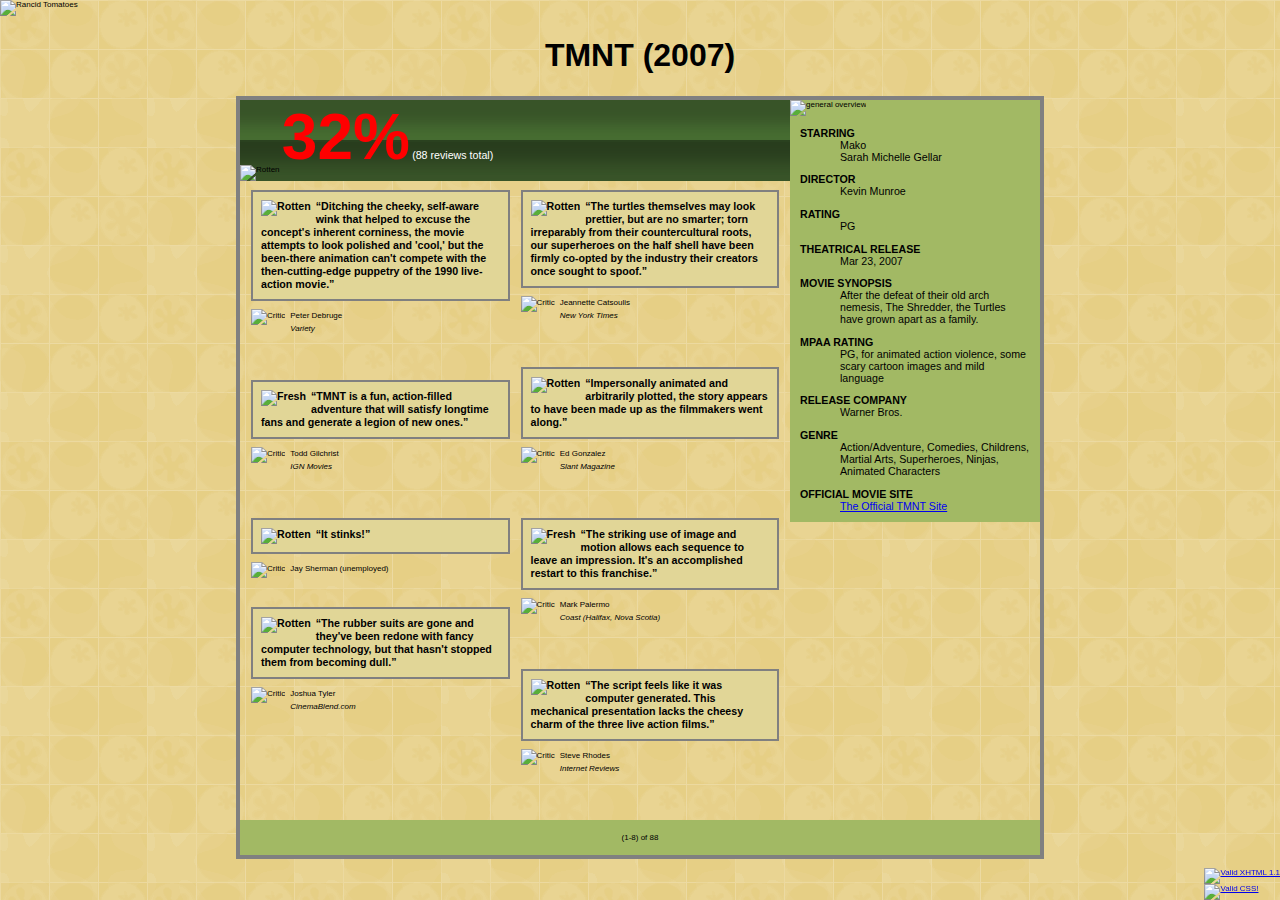
==== homework2/html/tmnt.html @ 5b2ebb82 "web2.0" ====
<!DOCTYPE html>
<html lang="en">

<head>
    <title>TMNT - Rancid Tomatoes</title>
    <meta name="Yoshi Park" content="TMNT - Rancid Tomatoes" />
    <meta name="copyright" content="TMNT - Rancid Tomatoes" />
    <meta name="description" content="TMNT - Rancid Tomatoes" />
    <meta http-equiv="Content-Type" content="text/html; charset=utf-8" />
    <link rel="stylesheet" type="text/css" href="../css/movie.css" media="screen" />
    <link href="../img/rotten.gif" type="image/gif" rel="shortcut icon" />
</head>

<body>
    <div class="banner">
        <img src="http://www.cs.washington.edu/education/courses/cse190m/09sp/homework/2/banner.png" alt="Rancid Tomatoes" title="Rancid Tomatoes" />
    </div>

    <h1>TMNT (2007)</h1>

    <div class="all">
        <div class="right_border">
            <div>
                <img src="http://www.cs.washington.edu/education/courses/cse190m/09sp/homework/2/generaloverview.png" alt="general overview" title="general overview" />
            </div>

            <div class="right_border_content">
                <dl>
                    <dt>STARRING</dt>
                    <dd>Mako <br /> Sarah Michelle Gellar</dd>

                    <dt>DIRECTOR</dt>
                    <dd>Kevin Munroe</dd>

                    <dt>RATING</dt>
                    <dd>PG</dd>

                    <dt>THEATRICAL RELEASE</dt>
                    <dd>Mar 23, 2007</dd>

                    <dt>MOVIE SYNOPSIS</dt>
                    <dd>After the defeat of their old arch nemesis, The Shredder, the Turtles have grown apart as a family.</dd>

                    <dt>MPAA RATING</dt>
                    <dd>PG, for animated action violence, some scary cartoon images and mild language</dd>

                    <dt>RELEASE COMPANY</dt>
                    <dd>Warner Bros.</dd>

                    <dt>GENRE</dt>
                    <dd>Action/Adventure, Comedies, Childrens, Martial Arts, Superheroes, Ninjas, Animated Characters</dd>

                    <dt>OFFICIAL MOVIE SITE</dt>
                    <dd><a href="http://www.tmnt.com/">The Official TMNT Site</a></dd>
                </dl>

            </div>

        </div>

        <div class="review_content">
            <div class="review_flag">
                <img src="http://www.cs.washington.edu/education/courses/cse190m/09sp/homework/2/rottenbig.png" alt="Rotten" title="Rotten" />
                <span class="percentage">32%</span>
                <span class="total_reviews">(88 reviews total)</span>
            </div>

            <div class="column">
                <div class="info">
                    <div class="info_box">
                        <p>
                            <img src="http://www.cs.washington.edu/education/courses/cse190m/09sp/homework/2/rotten.gif" alt="Rotten" title="Rotten" />
                            <q>Ditching the cheeky, self-aware wink that helped to excuse the concept's inherent corniness, the movie attempts to look polished and 'cool,' but the been-there animation can't compete with the then-cutting-edge puppetry of the 1990 live-action movie.</q>
                        </p>
                    </div>
                    <div class="info_people">
                        <p>
                            <img src="http://www.cs.washington.edu/education/courses/cse190m/09sp/homework/2/critic.gif" alt="Critic" title="Critic" /> Peter Debruge <br />
                            <span class="publisher">Variety</span>
                        </p>
                    </div>
                </div>

                <div class="info">
                    <div class="info_box">
                        <p>
                            <img src="http://www.cs.washington.edu/education/courses/cse190m/09sp/homework/2/fresh.gif" alt="Fresh" title="Fresh" />
                            <q>TMNT is a fun, action-filled adventure that will satisfy longtime fans and generate a legion of new ones.</q>
                        </p>
                    </div>
                    <div class="info_people">
                        <p>
                            <img src="http://www.cs.washington.edu/education/courses/cse190m/09sp/homework/2/critic.gif" alt="Critic" title="Critic" /> Todd Gilchrist <br />
                            <span class="publisher">IGN Movies</span>
                        </p>
                    </div>
                </div>

                <div class="info">
                    <div class="info_box">
                        <p>
                            <img src="http://www.cs.washington.edu/education/courses/cse190m/09sp/homework/2/rotten.gif" alt="Rotten" title="Rotten" />
                            <q>It stinks!</q>
                        </p>
                    </div>
                    <div class="info_people">
                        <p>
                            <img src="http://www.cs.washington.edu/education/courses/cse190m/09sp/homework/2/critic.gif" alt="Critic" title="Critic" /> Jay Sherman (unemployed)
                        </p>
                    </div>
                </div>

                <div class="info">
                    <div class="info_box">
                        <p>
                            <img src="http://www.cs.washington.edu/education/courses/cse190m/09sp/homework/2/rotten.gif" alt="Rotten" />
                            <q>The rubber suits are gone and they've been redone with fancy computer technology, but that hasn't stopped them from becoming dull.</q>
                        </p>
                    </div>
                    <div class="info_people">
                        <p>
                            <img src="http://www.cs.washington.edu/education/courses/cse190m/09sp/homework/2/critic.gif" alt="Critic" /> Joshua Tyler <br />
                            <span class="publisher">CinemaBlend.com</span>
                        </p>
                    </div>
                </div>
            </div>


            <div class="column">
                <div class="info">
                    <div class="info_box">
                        <p>
                            <img src="http://www.cs.washington.edu/education/courses/cse190m/09sp/homework/2/rotten.gif" alt="Rotten" />
                            <q>The turtles themselves may look prettier, but are no smarter; torn irreparably from their countercultural roots, our superheroes on the half shell have been firmly co-opted by the industry their creators once sought to spoof.</q>
                        </p>
                    </div>
                    <div class="info_people">
                        <p>
                            <img src="http://www.cs.washington.edu/education/courses/cse190m/09sp/homework/2/critic.gif" alt="Critic" /> Jeannette Catsoulis <br />
                            <span class="publisher">New York Times</span>

                        </p>
                    </div>
                </div>

                <div class="info">
                    <div class="info_box">
                        <p>
                            <img src="http://www.cs.washington.edu/education/courses/cse190m/09sp/homework/2/rotten.gif" alt="Rotten" />
                            <q>Impersonally animated and arbitrarily plotted, the story appears to have been made up as the filmmakers went along.</q>
                        </p>
                    </div>
                    <div class="info_people">
                        <p>
                            <img src="http://www.cs.washington.edu/education/courses/cse190m/09sp/homework/2/critic.gif" alt="Critic" /> Ed Gonzalez <br />
                            <span class="publisher">Slant Magazine</span>

                        </p>
                    </div>
                </div>

                <div class="info">
                    <div class="info_box">
                        <p>
                            <img src="http://www.cs.washington.edu/education/courses/cse190m/09sp/homework/2/fresh.gif" alt="Fresh" />
                            <q>The striking use of image and motion allows each sequence to leave an impression. It's an accomplished restart to this franchise.</q>
                        </p>
                    </div>
                    <div class="info_people">
                        <p>
                            <img src="http://www.cs.washington.edu/education/courses/cse190m/09sp/homework/2/critic.gif" alt="Critic" /> Mark Palermo <br />
                            <span class="publisher">Coast (Halifax, Nova Scotia)</span>

                        </p>
                    </div>
                </div>

                <div class="info">
                    <div class="info_box">
                        <p>
                            <img src="http://www.cs.washington.edu/education/courses/cse190m/09sp/homework/2/rotten.gif" alt="Rotten" />
                            <q>The script feels like it was computer generated. This mechanical presentation lacks the cheesy charm of the three live action films.</q>
                        </p>
                    </div>
                    <div class="info_people">
                        <p>
                            <img src="http://www.cs.washington.edu/education/courses/cse190m/09sp/homework/2/critic.gif" alt="Critic" /> Steve Rhodes <br />
                            <span class="publisher">Internet Reviews</span>
                        </p>
                    </div>
                </div>
            </div>
        </div>
        <div class="footer">
            <p>(1-8) of 88</p>
        </div>
        <div class="two_end">
            <a href="http://validator.w3.org/check/referer"><img src="http://www.cs.washington.edu/education/courses/cse190m/09sp/homework/2/w3c-xhtml.png" alt="Valid XHTML 1.1" /></a> <br />
            <a href="http://jigsaw.w3.org/css-validator/check/referer"><img src="http://www.cs.washington.edu/education/courses/cse190m/09sp/homework/2/w3c-css.png" alt="Valid CSS!" /></a>
        </div>
    </div>
</body>

</html>
---- homework2/css/movie.css ----
/*
    author : Yoshi Park
    introduction: this css is for tmnt.html
*/

body {
    background-image: url(../img/background.png);
    font-size: 8px;
    font-family: Verdana, Tahoma, sans-serif;
    margin: 0;
    padding: 0;
}

.banner img {
    width: 100%;
    height: 50px;
}

h1 {
    text-align: center;
    font-family: Tahoma, Verdana, sans-serif;
    font-size: 24pt;
    font-weight: bold;
}

.all {
    width: 800px;
    display: block;
    margin: auto;
    overflow: hidden;
    border: 4px solid gray;
}

.right_border {
    height: 100%;
    width: 250px;
    float: right;
    background-color: #A2B964;
}

.right_border_content {
    font-family: Arial, sans-serif;
    margin-left: 10px;
    margin-right: 10px;
    font-size: 8pt;
}

.right_border_content dt {
    font-weight: bold;
    margin-top: 1em;
}

.review_content {
    width: 550px;
    overflow: hidden;
}

.review_flag {
    background-image: url(../img/rottenbackground.png);
}

span {
    vertical-align: 13px;
}

.review_flag .percentage {
    color: red;
    font-size: 48pt;
    font-weight: bold;
}

.review_flag .total_reviews {
    color: white;
    font-size: 8pt;
    font-weight: lighter;
}

.column {
    float: left;
    margin-left: 11px;
    margin-top: 9px;
    width: 47%;
}

.info {
    width: 100%;
    margin-bottom: 3em;
}

.info img {
    float: left;
    margin-right: 5px;
}

.info p {
    line-height: 13px;
}

.info_box {
    font-size: 8pt;
    font-weight: bold;
    background-color: #E1D697;
    border: 2px solid gray;
    padding: 8px;
    overflow: hidden;
}

.info_box p {
    margin: 0;
}

.info_people {
    overflow: hidden;
}

.info_people .publisher {
    font-style: italic;
}

.footer {
    clear: both;
    padding: 5px;
    background-color: #A2B964;
    text-align: center;
}

.two_end {
    position: fixed;
    bottom: 0;
    right: 0;
}
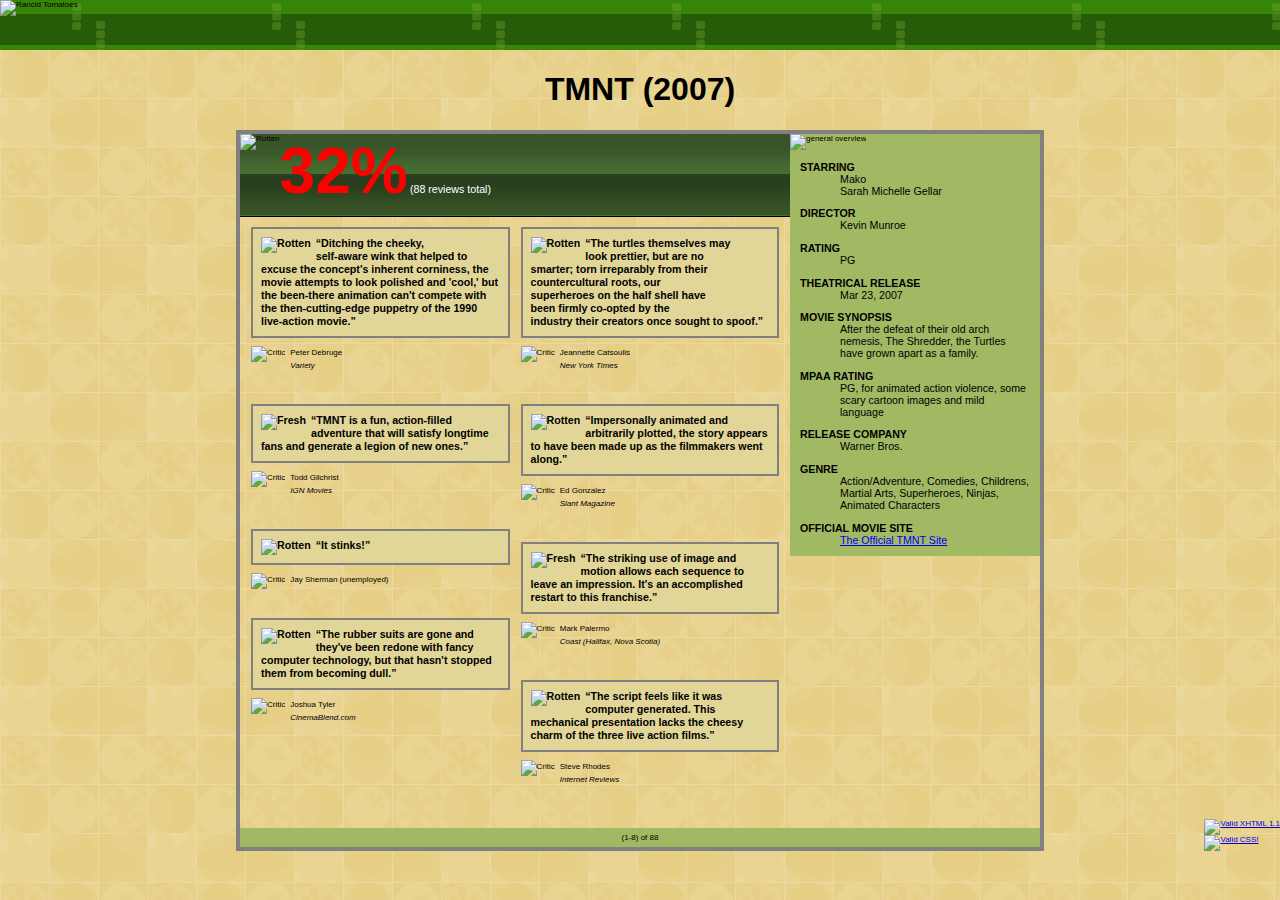
==== commit f5197d35: "web2.0" ====
--- a/homework2/html/tmnt.html
+++ b/homework2/html/tmnt.html
@@ -12,188 +12,190 @@
 </head>
 
 <body>
-    <div class="banner">
-        <img src="http://www.cs.washington.edu/education/courses/cse190m/09sp/homework/2/banner.png" alt="Rancid Tomatoes" title="Rancid Tomatoes" />
-    </div>
-
-    <h1>TMNT (2007)</h1>
-
-    <div class="all">
-        <div class="right_border">
-            <div>
-                <img src="http://www.cs.washington.edu/education/courses/cse190m/09sp/homework/2/generaloverview.png" alt="general overview" title="general overview" />
+    <div class="all_page">
+        <div class="banner">
+            <img src="http://www.cs.washington.edu/education/courses/cse190m/09sp/homework/2/banner.png" alt="Rancid Tomatoes" title="Rancid Tomatoes" />
+        </div>
+
+        <h1>TMNT (2007)</h1>
+
+        <div class="all">
+            <div class="right_border">
+                <div>
+                    <img src="http://www.cs.washington.edu/education/courses/cse190m/09sp/homework/2/generaloverview.png" alt="general overview" title="general overview" />
+                </div>
+
+                <div class="right_border_content">
+                    <dl>
+                        <dt>STARRING</dt>
+                        <dd>Mako <br /> Sarah Michelle Gellar</dd>
+
+                        <dt>DIRECTOR</dt>
+                        <dd>Kevin Munroe</dd>
+
+                        <dt>RATING</dt>
+                        <dd>PG</dd>
+
+                        <dt>THEATRICAL RELEASE</dt>
+                        <dd>Mar 23, 2007</dd>
+
+                        <dt>MOVIE SYNOPSIS</dt>
+                        <dd>After the defeat of their old arch nemesis, The Shredder, the Turtles have grown apart as a family.</dd>
+
+                        <dt>MPAA RATING</dt>
+                        <dd>PG, for animated action violence, some scary cartoon images and mild language</dd>
+
+                        <dt>RELEASE COMPANY</dt>
+                        <dd>Warner Bros.</dd>
+
+                        <dt>GENRE</dt>
+                        <dd>Action/Adventure, Comedies, Childrens, Martial Arts, Superheroes, Ninjas, Animated Characters</dd>
+
+                        <dt>OFFICIAL MOVIE SITE</dt>
+                        <dd><a href="http://www.tmnt.com/">The Official TMNT Site</a></dd>
+                    </dl>
+
+                </div>
+
             </div>
 
-            <div class="right_border_content">
-                <dl>
-                    <dt>STARRING</dt>
-                    <dd>Mako <br /> Sarah Michelle Gellar</dd>
-
-                    <dt>DIRECTOR</dt>
-                    <dd>Kevin Munroe</dd>
-
-                    <dt>RATING</dt>
-                    <dd>PG</dd>
-
-                    <dt>THEATRICAL RELEASE</dt>
-                    <dd>Mar 23, 2007</dd>
-
-                    <dt>MOVIE SYNOPSIS</dt>
-                    <dd>After the defeat of their old arch nemesis, The Shredder, the Turtles have grown apart as a family.</dd>
-
-                    <dt>MPAA RATING</dt>
-                    <dd>PG, for animated action violence, some scary cartoon images and mild language</dd>
-
-                    <dt>RELEASE COMPANY</dt>
-                    <dd>Warner Bros.</dd>
-
-                    <dt>GENRE</dt>
-                    <dd>Action/Adventure, Comedies, Childrens, Martial Arts, Superheroes, Ninjas, Animated Characters</dd>
-
-                    <dt>OFFICIAL MOVIE SITE</dt>
-                    <dd><a href="http://www.tmnt.com/">The Official TMNT Site</a></dd>
-                </dl>
-
+            <div class="review_content">
+                <div class="review_flag">
+                    <img src="http://www.cs.washington.edu/education/courses/cse190m/09sp/homework/2/rottenbig.png" alt="Rotten" title="Rotten" />
+                    <span class="percentage">32%</span>
+                    <span class="total_reviews">(88 reviews total)</span>
+                </div>
+
+                <div class="column">
+                    <div class="info">
+                        <div class="info_box">
+                            <p>
+                                <img src="http://www.cs.washington.edu/education/courses/cse190m/09sp/homework/2/rotten.gif" alt="Rotten" title="Rotten" />
+                                <q>Ditching the cheeky, <br/>self-aware wink that helped to excuse the concept's inherent corniness, the movie attempts to look polished and 'cool,' but the been-there animation can't compete with the then-cutting-edge puppetry of the 1990 live-action movie.</q>
+                            </p>
+                        </div>
+                        <div class="info_people">
+                            <p>
+                                <img src="http://www.cs.washington.edu/education/courses/cse190m/09sp/homework/2/critic.gif" alt="Critic" title="Critic" /> Peter Debruge <br />
+                                <span class="publisher">Variety</span>
+                            </p>
+                        </div>
+                    </div>
+
+                    <div class="info">
+                        <div class="info_box">
+                            <p>
+                                <img src="http://www.cs.washington.edu/education/courses/cse190m/09sp/homework/2/fresh.gif" alt="Fresh" title="Fresh" />
+                                <q>TMNT is a fun, action-filled adventure that will satisfy longtime fans and generate a legion of new ones.</q>
+                            </p>
+                        </div>
+                        <div class="info_people">
+                            <p>
+                                <img src="http://www.cs.washington.edu/education/courses/cse190m/09sp/homework/2/critic.gif" alt="Critic" title="Critic" /> Todd Gilchrist <br />
+                                <span class="publisher">IGN Movies</span>
+                            </p>
+                        </div>
+                    </div>
+
+                    <div class="info">
+                        <div class="info_box">
+                            <p>
+                                <img src="http://www.cs.washington.edu/education/courses/cse190m/09sp/homework/2/rotten.gif" alt="Rotten" title="Rotten" />
+                                <q>It stinks!</q>
+                            </p>
+                        </div>
+                        <div class="info_people">
+                            <p>
+                                <img src="http://www.cs.washington.edu/education/courses/cse190m/09sp/homework/2/critic.gif" alt="Critic" title="Critic" /> Jay Sherman (unemployed)
+                            </p>
+                        </div>
+                    </div>
+
+                    <div class="info">
+                        <div class="info_box">
+                            <p>
+                                <img src="http://www.cs.washington.edu/education/courses/cse190m/09sp/homework/2/rotten.gif" alt="Rotten" />
+                                <q>The rubber suits are gone and they've been redone with fancy computer technology, but that hasn't stopped them from becoming dull.</q>
+                            </p>
+                        </div>
+                        <div class="info_people">
+                            <p>
+                                <img src="http://www.cs.washington.edu/education/courses/cse190m/09sp/homework/2/critic.gif" alt="Critic" /> Joshua Tyler <br />
+                                <span class="publisher">CinemaBlend.com</span>
+                            </p>
+                        </div>
+                    </div>
+                </div>
+
+
+                <div class="column">
+                    <div class="info">
+                        <div class="info_box">
+                            <p>
+                                <img src="http://www.cs.washington.edu/education/courses/cse190m/09sp/homework/2/rotten.gif" alt="Rotten" />
+                                <q>The turtles themselves may <br/>look prettier, but are no <br/>smarter; torn irreparably from their countercultural roots, our <br/>superheroes on the half shell have <br/>been firmly co-opted by the <br/>industry their creators once sought to spoof.</q>
+                            </p>
+                        </div>
+                        <div class="info_people">
+                            <p>
+                                <img src="http://www.cs.washington.edu/education/courses/cse190m/09sp/homework/2/critic.gif" alt="Critic" /> Jeannette Catsoulis <br />
+                                <span class="publisher">New York Times</span>
+
+                            </p>
+                        </div>
+                    </div>
+
+                    <div class="info">
+                        <div class="info_box">
+                            <p>
+                                <img src="http://www.cs.washington.edu/education/courses/cse190m/09sp/homework/2/rotten.gif" alt="Rotten" />
+                                <q>Impersonally animated and arbitrarily plotted, the story appears to have been made up as the filmmakers went along.</q>
+                            </p>
+                        </div>
+                        <div class="info_people">
+                            <p>
+                                <img src="http://www.cs.washington.edu/education/courses/cse190m/09sp/homework/2/critic.gif" alt="Critic" /> Ed Gonzalez <br />
+                                <span class="publisher">Slant Magazine</span>
+
+                            </p>
+                        </div>
+                    </div>
+
+                    <div class="info">
+                        <div class="info_box">
+                            <p>
+                                <img src="http://www.cs.washington.edu/education/courses/cse190m/09sp/homework/2/fresh.gif" alt="Fresh" />
+                                <q>The striking use of image and motion allows each sequence to leave an impression. It's an accomplished restart to this franchise.</q>
+                            </p>
+                        </div>
+                        <div class="info_people">
+                            <p>
+                                <img src="http://www.cs.washington.edu/education/courses/cse190m/09sp/homework/2/critic.gif" alt="Critic" /> Mark Palermo <br />
+                                <span class="publisher">Coast (Halifax, Nova Scotia)</span>
+
+                            </p>
+                        </div>
+                    </div>
+
+                    <div class="info">
+                        <div class="info_box">
+                            <p>
+                                <img src="http://www.cs.washington.edu/education/courses/cse190m/09sp/homework/2/rotten.gif" alt="Rotten" />
+                                <q>The script feels like it was computer generated. This mechanical presentation lacks the cheesy charm of the three live action films.</q>
+                            </p>
+                        </div>
+                        <div class="info_people">
+                            <p>
+                                <img src="http://www.cs.washington.edu/education/courses/cse190m/09sp/homework/2/critic.gif" alt="Critic" /> Steve Rhodes <br />
+                                <span class="publisher">Internet Reviews</span>
+                            </p>
+                        </div>
+                    </div>
+                </div>
             </div>
-
-        </div>
-
-        <div class="review_content">
-            <div class="review_flag">
-                <img src="http://www.cs.washington.edu/education/courses/cse190m/09sp/homework/2/rottenbig.png" alt="Rotten" title="Rotten" />
-                <span class="percentage">32%</span>
-                <span class="total_reviews">(88 reviews total)</span>
+            <div class="footer">
+                (1-8) of 88
             </div>
-
-            <div class="column">
-                <div class="info">
-                    <div class="info_box">
-                        <p>
-                            <img src="http://www.cs.washington.edu/education/courses/cse190m/09sp/homework/2/rotten.gif" alt="Rotten" title="Rotten" />
-                            <q>Ditching the cheeky, self-aware wink that helped to excuse the concept's inherent corniness, the movie attempts to look polished and 'cool,' but the been-there animation can't compete with the then-cutting-edge puppetry of the 1990 live-action movie.</q>
-                        </p>
-                    </div>
-                    <div class="info_people">
-                        <p>
-                            <img src="http://www.cs.washington.edu/education/courses/cse190m/09sp/homework/2/critic.gif" alt="Critic" title="Critic" /> Peter Debruge <br />
-                            <span class="publisher">Variety</span>
-                        </p>
-                    </div>
-                </div>
-
-                <div class="info">
-                    <div class="info_box">
-                        <p>
-                            <img src="http://www.cs.washington.edu/education/courses/cse190m/09sp/homework/2/fresh.gif" alt="Fresh" title="Fresh" />
-                            <q>TMNT is a fun, action-filled adventure that will satisfy longtime fans and generate a legion of new ones.</q>
-                        </p>
-                    </div>
-                    <div class="info_people">
-                        <p>
-                            <img src="http://www.cs.washington.edu/education/courses/cse190m/09sp/homework/2/critic.gif" alt="Critic" title="Critic" /> Todd Gilchrist <br />
-                            <span class="publisher">IGN Movies</span>
-                        </p>
-                    </div>
-                </div>
-
-                <div class="info">
-                    <div class="info_box">
-                        <p>
-                            <img src="http://www.cs.washington.edu/education/courses/cse190m/09sp/homework/2/rotten.gif" alt="Rotten" title="Rotten" />
-                            <q>It stinks!</q>
-                        </p>
-                    </div>
-                    <div class="info_people">
-                        <p>
-                            <img src="http://www.cs.washington.edu/education/courses/cse190m/09sp/homework/2/critic.gif" alt="Critic" title="Critic" /> Jay Sherman (unemployed)
-                        </p>
-                    </div>
-                </div>
-
-                <div class="info">
-                    <div class="info_box">
-                        <p>
-                            <img src="http://www.cs.washington.edu/education/courses/cse190m/09sp/homework/2/rotten.gif" alt="Rotten" />
-                            <q>The rubber suits are gone and they've been redone with fancy computer technology, but that hasn't stopped them from becoming dull.</q>
-                        </p>
-                    </div>
-                    <div class="info_people">
-                        <p>
-                            <img src="http://www.cs.washington.edu/education/courses/cse190m/09sp/homework/2/critic.gif" alt="Critic" /> Joshua Tyler <br />
-                            <span class="publisher">CinemaBlend.com</span>
-                        </p>
-                    </div>
-                </div>
-            </div>
-
-
-            <div class="column">
-                <div class="info">
-                    <div class="info_box">
-                        <p>
-                            <img src="http://www.cs.washington.edu/education/courses/cse190m/09sp/homework/2/rotten.gif" alt="Rotten" />
-                            <q>The turtles themselves may look prettier, but are no smarter; torn irreparably from their countercultural roots, our superheroes on the half shell have been firmly co-opted by the industry their creators once sought to spoof.</q>
-                        </p>
-                    </div>
-                    <div class="info_people">
-                        <p>
-                            <img src="http://www.cs.washington.edu/education/courses/cse190m/09sp/homework/2/critic.gif" alt="Critic" /> Jeannette Catsoulis <br />
-                            <span class="publisher">New York Times</span>
-
-                        </p>
-                    </div>
-                </div>
-
-                <div class="info">
-                    <div class="info_box">
-                        <p>
-                            <img src="http://www.cs.washington.edu/education/courses/cse190m/09sp/homework/2/rotten.gif" alt="Rotten" />
-                            <q>Impersonally animated and arbitrarily plotted, the story appears to have been made up as the filmmakers went along.</q>
-                        </p>
-                    </div>
-                    <div class="info_people">
-                        <p>
-                            <img src="http://www.cs.washington.edu/education/courses/cse190m/09sp/homework/2/critic.gif" alt="Critic" /> Ed Gonzalez <br />
-                            <span class="publisher">Slant Magazine</span>
-
-                        </p>
-                    </div>
-                </div>
-
-                <div class="info">
-                    <div class="info_box">
-                        <p>
-                            <img src="http://www.cs.washington.edu/education/courses/cse190m/09sp/homework/2/fresh.gif" alt="Fresh" />
-                            <q>The striking use of image and motion allows each sequence to leave an impression. It's an accomplished restart to this franchise.</q>
-                        </p>
-                    </div>
-                    <div class="info_people">
-                        <p>
-                            <img src="http://www.cs.washington.edu/education/courses/cse190m/09sp/homework/2/critic.gif" alt="Critic" /> Mark Palermo <br />
-                            <span class="publisher">Coast (Halifax, Nova Scotia)</span>
-
-                        </p>
-                    </div>
-                </div>
-
-                <div class="info">
-                    <div class="info_box">
-                        <p>
-                            <img src="http://www.cs.washington.edu/education/courses/cse190m/09sp/homework/2/rotten.gif" alt="Rotten" />
-                            <q>The script feels like it was computer generated. This mechanical presentation lacks the cheesy charm of the three live action films.</q>
-                        </p>
-                    </div>
-                    <div class="info_people">
-                        <p>
-                            <img src="http://www.cs.washington.edu/education/courses/cse190m/09sp/homework/2/critic.gif" alt="Critic" /> Steve Rhodes <br />
-                            <span class="publisher">Internet Reviews</span>
-                        </p>
-                    </div>
-                </div>
-            </div>
-        </div>
-        <div class="footer">
-            <p>(1-8) of 88</p>
         </div>
         <div class="two_end">
             <a href="http://validator.w3.org/check/referer"><img src="http://www.cs.washington.edu/education/courses/cse190m/09sp/homework/2/w3c-xhtml.png" alt="Valid XHTML 1.1" /></a> <br />
--- a/homework2/css/movie.css
+++ b/homework2/css/movie.css
@@ -11,8 +11,9 @@
     padding: 0;
 }
 
-.banner img {
-    width: 100%;
+.banner {
+    background-image: url(../img/bannerbackground.png);
+    background-repeat: repeat-x;
     height: 50px;
 }
 
@@ -25,10 +26,10 @@
 
 .all {
     width: 800px;
+    border: 4px solid gray;
     display: block;
     margin: auto;
     overflow: hidden;
-    border: 4px solid gray;
 }
 
 .right_border {
@@ -57,28 +58,34 @@
 
 .review_flag {
     background-image: url(../img/rottenbackground.png);
+    background-repeat: repeat-x;
+    height: 83px;
 }
 
-span {
-    vertical-align: 13px;
+.review_flag img {
+    float: left;
+    vertical-align: bottom;
 }
 
 .review_flag .percentage {
     color: red;
     font-size: 48pt;
     font-weight: bold;
+    vertical-align: bottom;
 }
 
 .review_flag .total_reviews {
     color: white;
     font-size: 8pt;
     font-weight: lighter;
+    vertical-align: 13px;
 }
 
 .column {
     float: left;
-    margin-left: 11px;
-    margin-top: 9px;
+    margin-left: 2%;
+    margin-top: 10px;
+    margin-bottom: 10px;
     width: 47%;
 }
 
@@ -118,14 +125,18 @@
 }
 
 .footer {
-    clear: both;
+    clear: right;
     padding: 5px;
     background-color: #A2B964;
     text-align: center;
 }
 
+.all_page {
+    position: relative;
+}
+
 .two_end {
-    position: fixed;
+    position: absolute;
     bottom: 0;
     right: 0;
 }
